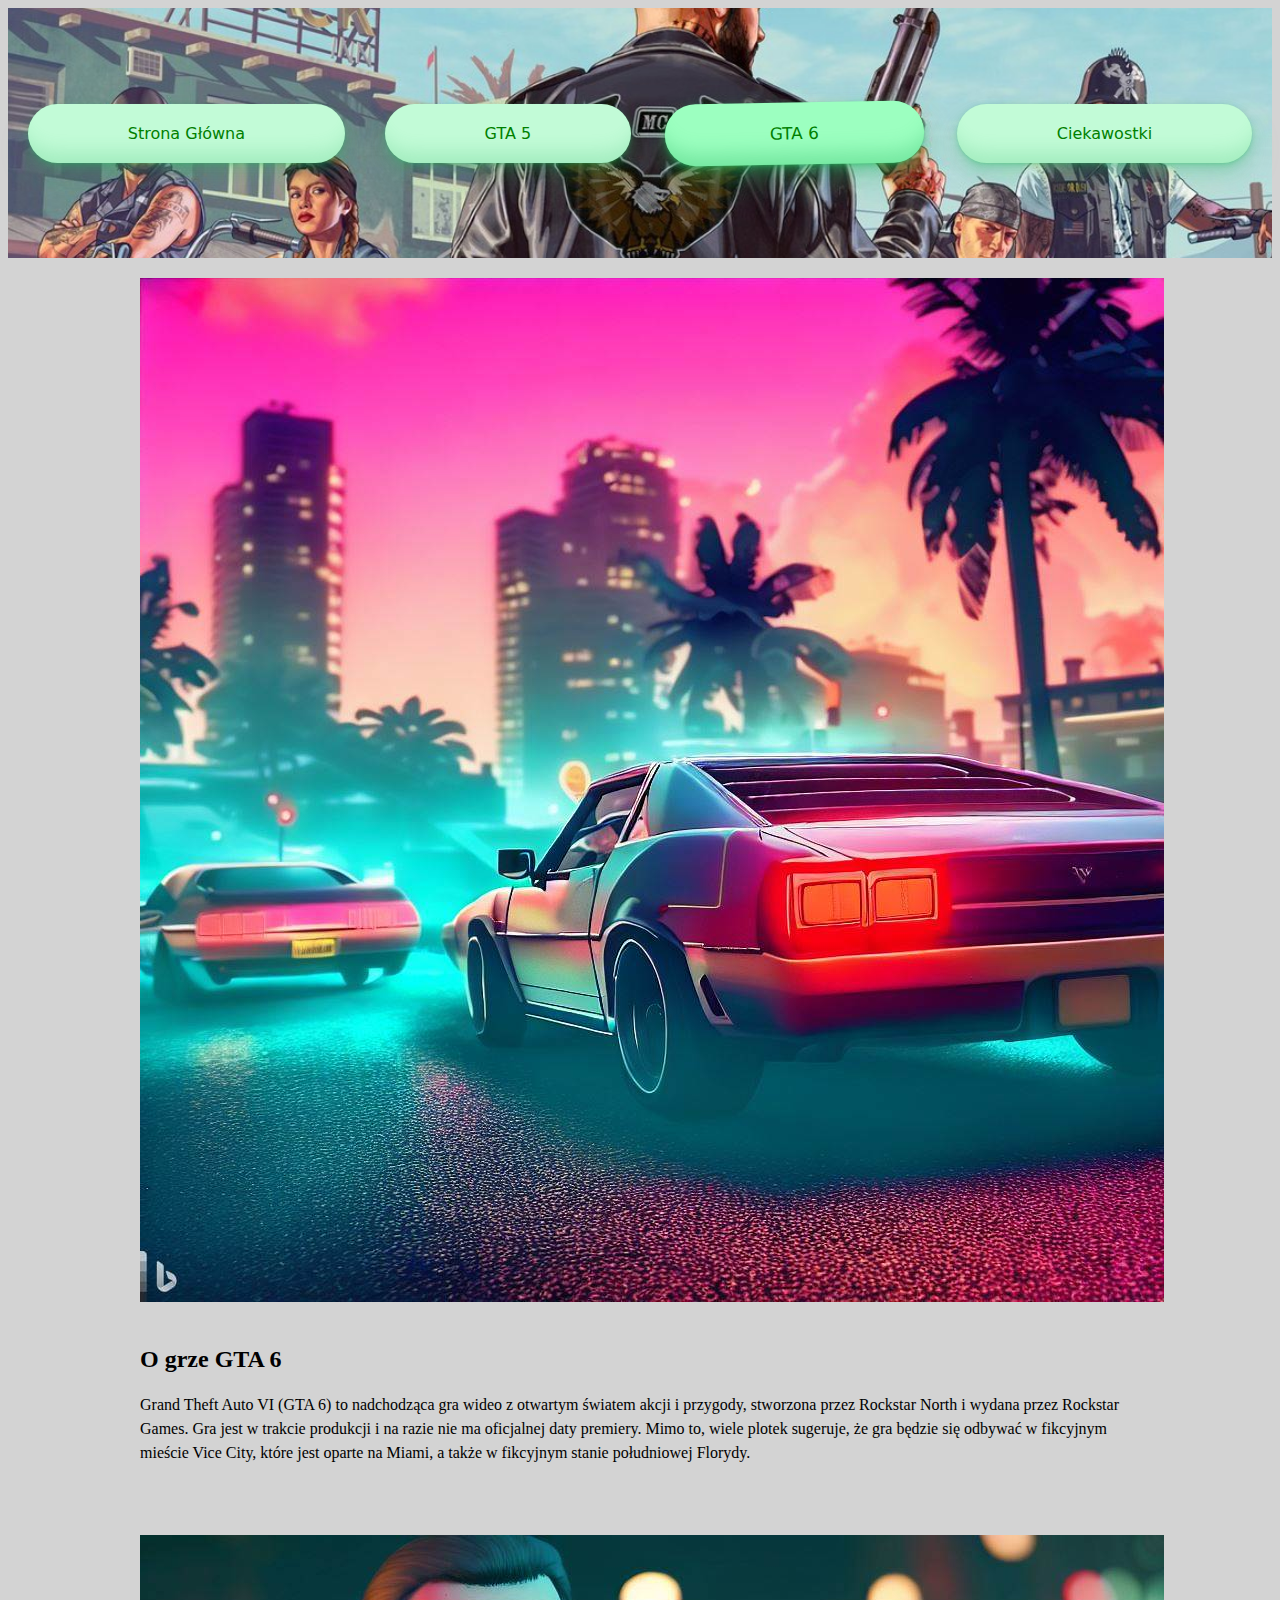
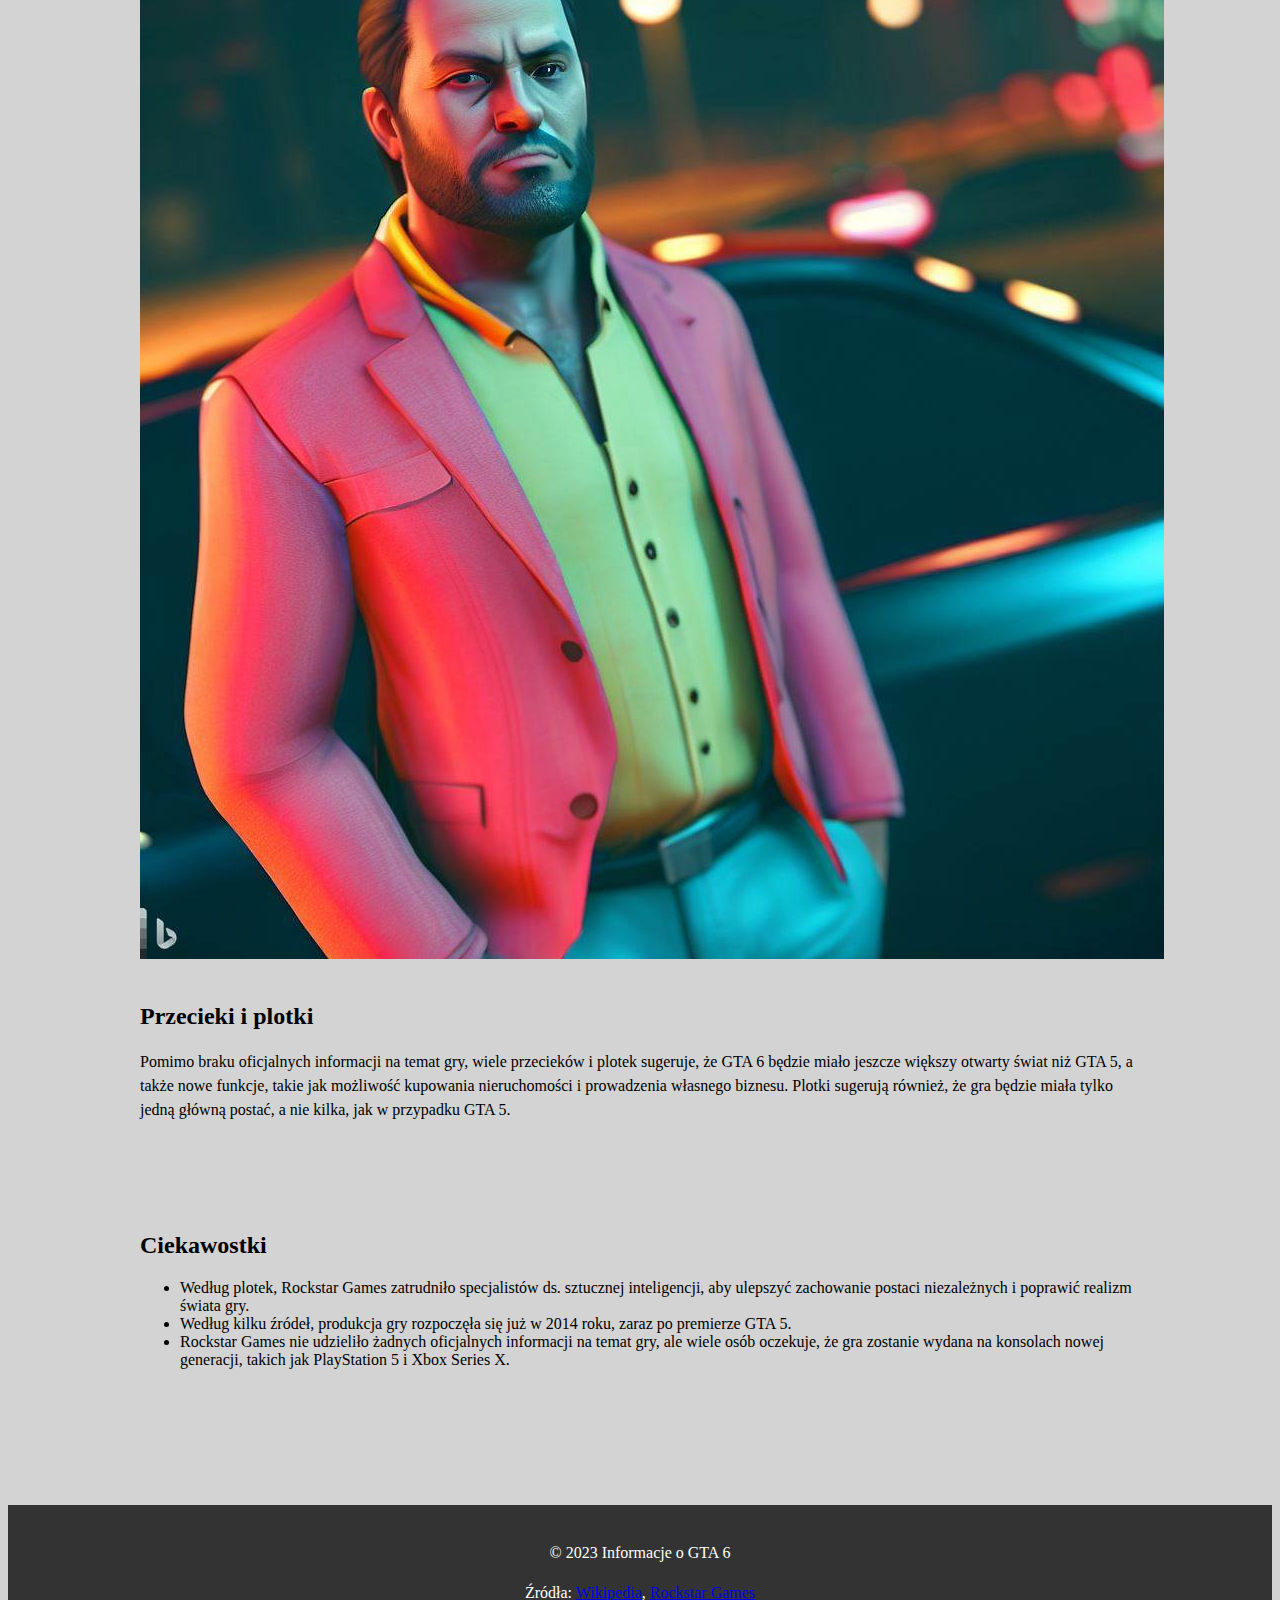
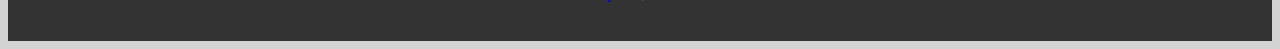
==== GTA/GTA6.html @ aea18aa1 "Add files via upload" ====
<!DOCTYPE html> 
<html lang="en"> 
    <head> 
        <meta charset="UTF-8"> 
        <title>GTA 6</title> 
        <link rel="stylesheet" href="style/gta6.css">
        <link rel="stylesheet" href="style/MainStyle.css">
        <link rel="icon" href="gta6-icon.png">
        <script>
            window.addEventListener('scroll', function() {
                var elements = document.querySelectorAll('.animation');
                var windowHeight = window.innerHeight;
                elements.forEach(function(element) {
                    var position = element.getBoundingClientRect().top;
                    if (position < windowHeight) {
                        element.style.opacity = "1";
                        element.style.transform = "translateY(0)";
                    }
                });
            });
        </script> 
    </head> 
    <body> 
        <header>
            <a href="index.html"><button class="button">Strona Główna</button></a>
            <a href="GTA5.html"><button class="button">GTA 5</button></a>
            <a href="GTA6.html"><button class="button active">GTA 6</button></a>  
            <a href="GTAInfo.html"><button class="button">Ciekawostki</button></a>
        </header>
        <main>
            <div class="clear-paragraph animation">
                <img src="photo_gta6_1.jpg" alt="Zdjęcie GTA" class="left-photo">
                <h2>O grze GTA 6</h2>
                <p>Grand Theft Auto VI (GTA 6) to nadchodząca gra wideo z otwartym światem akcji i przygody, stworzona przez Rockstar North i wydana przez Rockstar Games. Gra jest w trakcie produkcji i na razie nie ma oficjalnej daty premiery. Mimo to, wiele plotek sugeruje, że gra będzie się odbywać w fikcyjnym mieście Vice City, które jest oparte na Miami, a także w fikcyjnym stanie południowej Florydy.</p>
            </div>

            <div class="clear-paragraph animation">
                <br><br><br>
                <img src="photo_gta6_2.jpg" alt="Zdjęcie GTA" class="right-photo">
                <h2>Przecieki i plotki</h2>
                <p>Pomimo braku oficjalnych informacji na temat gry, wiele przecieków i plotek sugeruje, że GTA 6 będzie miało jeszcze większy otwarty świat niż GTA 5, a także nowe funkcje, takie jak możliwość kupowania nieruchomości i prowadzenia własnego biznesu. Plotki sugerują również, że gra będzie miała tylko jedną główną postać, a nie kilka, jak w przypadku GTA 5.</p>
            </div>

            <div class="clear-paragraph animation">
                <br><br><br>
                <h2>Ciekawostki</h2>
                <ul>
                    <li>Według plotek, Rockstar Games zatrudniło specjalistów ds. sztucznej inteligencji, aby ulepszyć zachowanie postaci niezależnych i poprawić realizm świata gry.</li>
                    <li>Według kilku źródeł, produkcja gry rozpoczęła się już w 2014 roku, zaraz po premierze GTA 5.</li>
                    <li>Rockstar Games nie udzieliło żadnych oficjalnych informacji na temat gry, ale wiele osób oczekuje, że gra zostanie wydana na konsolach nowej generacji, takich jak PlayStation 5 i Xbox Series X.</li>
                </ul>
            </div>
        </main>
        <footer>
            <p>© 2023 Informacje o GTA 6</p>
            <p>Źródła: 
                <a href="https://pl.wikipedia.org/wiki/Grand_Theft_Auto_VI">Wikipedia</a>, 
                <a href="https://www.rockstargames.com/">Rockstar Games</a>
            </p>
        </footer>
</html>
---- GTA/style/MainStyle.css ----
body {
    background-color: lightgray;  
  }
  
h1 {
    text-align: center;
  }

header {
    display: flex;
    width: 100%;
    flex-wrap: wrap;
    justify-content: center;
    height: 250px;
    align-items: center;
    background-image: url('gta-header.jpg');
    background-position: center top -100px;
    background-size: 105%;
    justify-content: space-around;

  }

.active {
    background-color: blue;
  }


main {
	max-width: 1000px;
	margin: 0 auto;
	padding: 20px;
}

h1, h2 {
	font-weight: bold;
}

h2 {
	margin-top: 40px;
}

p {
	line-height: 1.5;
}

footer {
	background-color: #333;
	color: #fff;
	padding: 20px;
    margin-top: 100px;
	text-align: center;
}

.button {
  background-color: #c2fbd7;
  border-radius: 100px;
  box-shadow: rgba(44, 187, 99, .2) 0 -25px 18px -14px inset,rgba(44, 187, 99, .15) 0 1px 2px,rgba(44, 187, 99, .15) 0 2px 4px,rgba(44, 187, 99, .15) 0 4px 8px,rgba(44, 187, 99, .15) 0 8px 16px,rgba(44, 187, 99, .15) 0 16px 32px;
  color: green;
  cursor: pointer;
  display: inline-block;
  font-family: CerebriSans-Regular,-apple-system,system-ui,Roboto,sans-serif;
  padding: 20px 100px;
  text-align: center;
  text-decoration: none;
  transition: all 250ms;
  border: 0;
  font-size: 16px;
  user-select: none;
  -webkit-user-select: none;
  touch-action: manipulation;
  width: 100%;
}

.button:hover, .active {
  box-shadow: rgba(44,187,99,.35) 0 -25px 18px -14px inset,rgba(44,187,99,.25) 0 1px 2px,rgba(44,187,99,.25) 0 2px 4px,rgba(44,187,99,.25) 0 4px 8px,rgba(44,187,99,.25) 0 8px 16px,rgba(44,187,99,.25) 0 16px 32px;
  transform: scale(1.05) rotate(-1deg);
}

.active {
    background-color: #9cffc0;
}
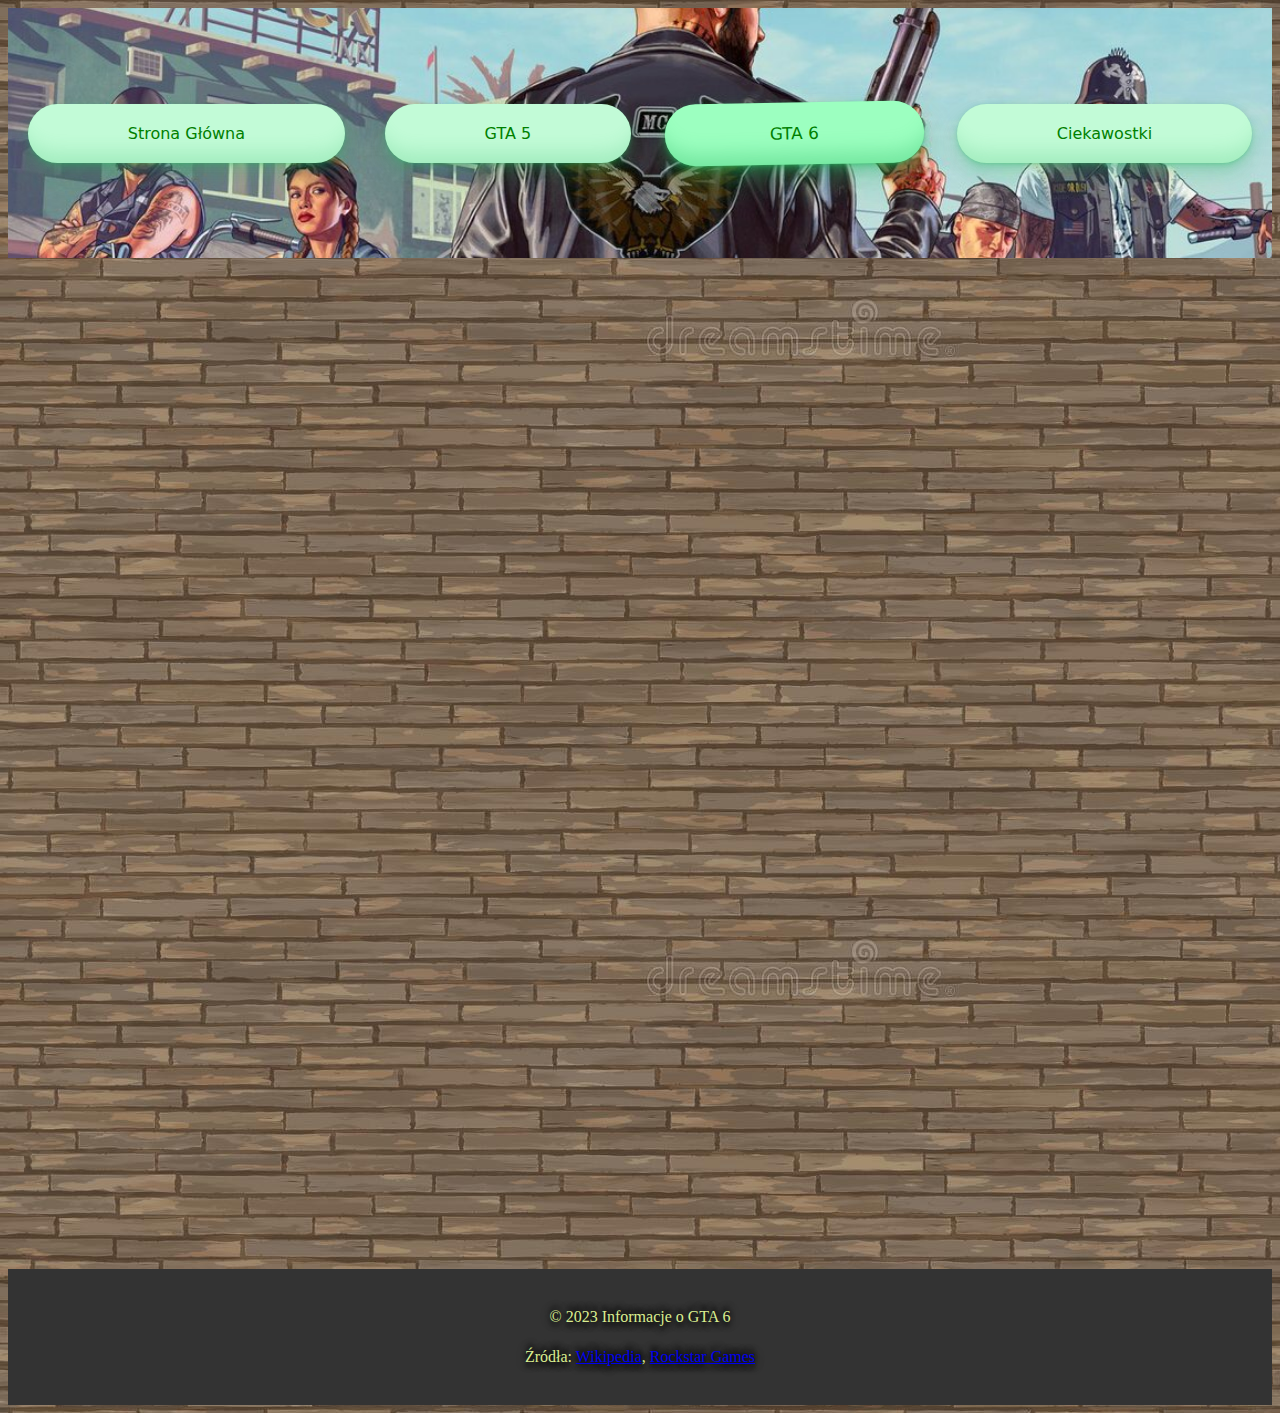
==== commit 1869974e: "Update GTA6.html" ====
--- a/GTA/GTA6.html
+++ b/GTA/GTA6.html
@@ -3,7 +3,7 @@
     <head> 
         <meta charset="UTF-8"> 
         <title>GTA 6</title> 
-        <link rel="stylesheet" href="style/gta6.css">
+        <link rel="stylesheet" href="style/GTA6.css">
         <link rel="stylesheet" href="style/MainStyle.css">
         <link rel="icon" href="gta6-icon.png">
         <script>
@@ -58,4 +58,4 @@
                 <a href="https://www.rockstargames.com/">Rockstar Games</a>
             </p>
         </footer>
-</html>+</html>
--- a/GTA/style/GTA6.css
+++ b/GTA/style/GTA6.css
@@ -0,0 +1,23 @@
+.left-photo {
+    float: left;
+    margin-right: 20px;
+    max-width: 250px;
+    height: 250px;
+  }
+
+  .right-photo {
+    float: right;
+    margin-left: 20px;
+    max-width: 250px;
+    height: 250px;
+  }
+
+  .clear-paragraph {
+    clear:both;
+  }
+
+  .animation {
+    opacity: 0;
+    transform: translateY(50px);
+    transition: opacity 2s ease, transform 2s ease;
+}--- a/GTA/style/MainStyle.css
+++ b/GTA/style/MainStyle.css
@@ -1,5 +1,5 @@
 body {
-    background-color: lightgray;  
+    background-image: url('background_photo.jpg');  
   }
   
 h1 {
@@ -20,11 +20,6 @@
 
   }
 
-.active {
-    background-color: blue;
-  }
-
-
 main {
 	max-width: 1000px;
 	margin: 0 auto;
@@ -33,15 +28,24 @@
 
 h1, h2 {
 	font-weight: bold;
+    color: chocolate;
+    text-shadow:
+    -1px -1px 0 #000,
+    1px -1px 0 #000,
+    -1px 1px 0 #000,
+    1px 1px 0 #000;
 }
 
 h2 {
 	margin-top: 40px;
 }
 
-p {
+p, li {
 	line-height: 1.5;
+    color: rgb(218, 238, 144);
+    text-shadow: 0 0 10px rgba(0, 0, 0, 0.8), 0 5px 5px rgba(0, 0, 0, 0.8), 0 -5px 5px rgba(0, 0, 0, 0.8);
 }
+
 
 footer {
 	background-color: #333;
